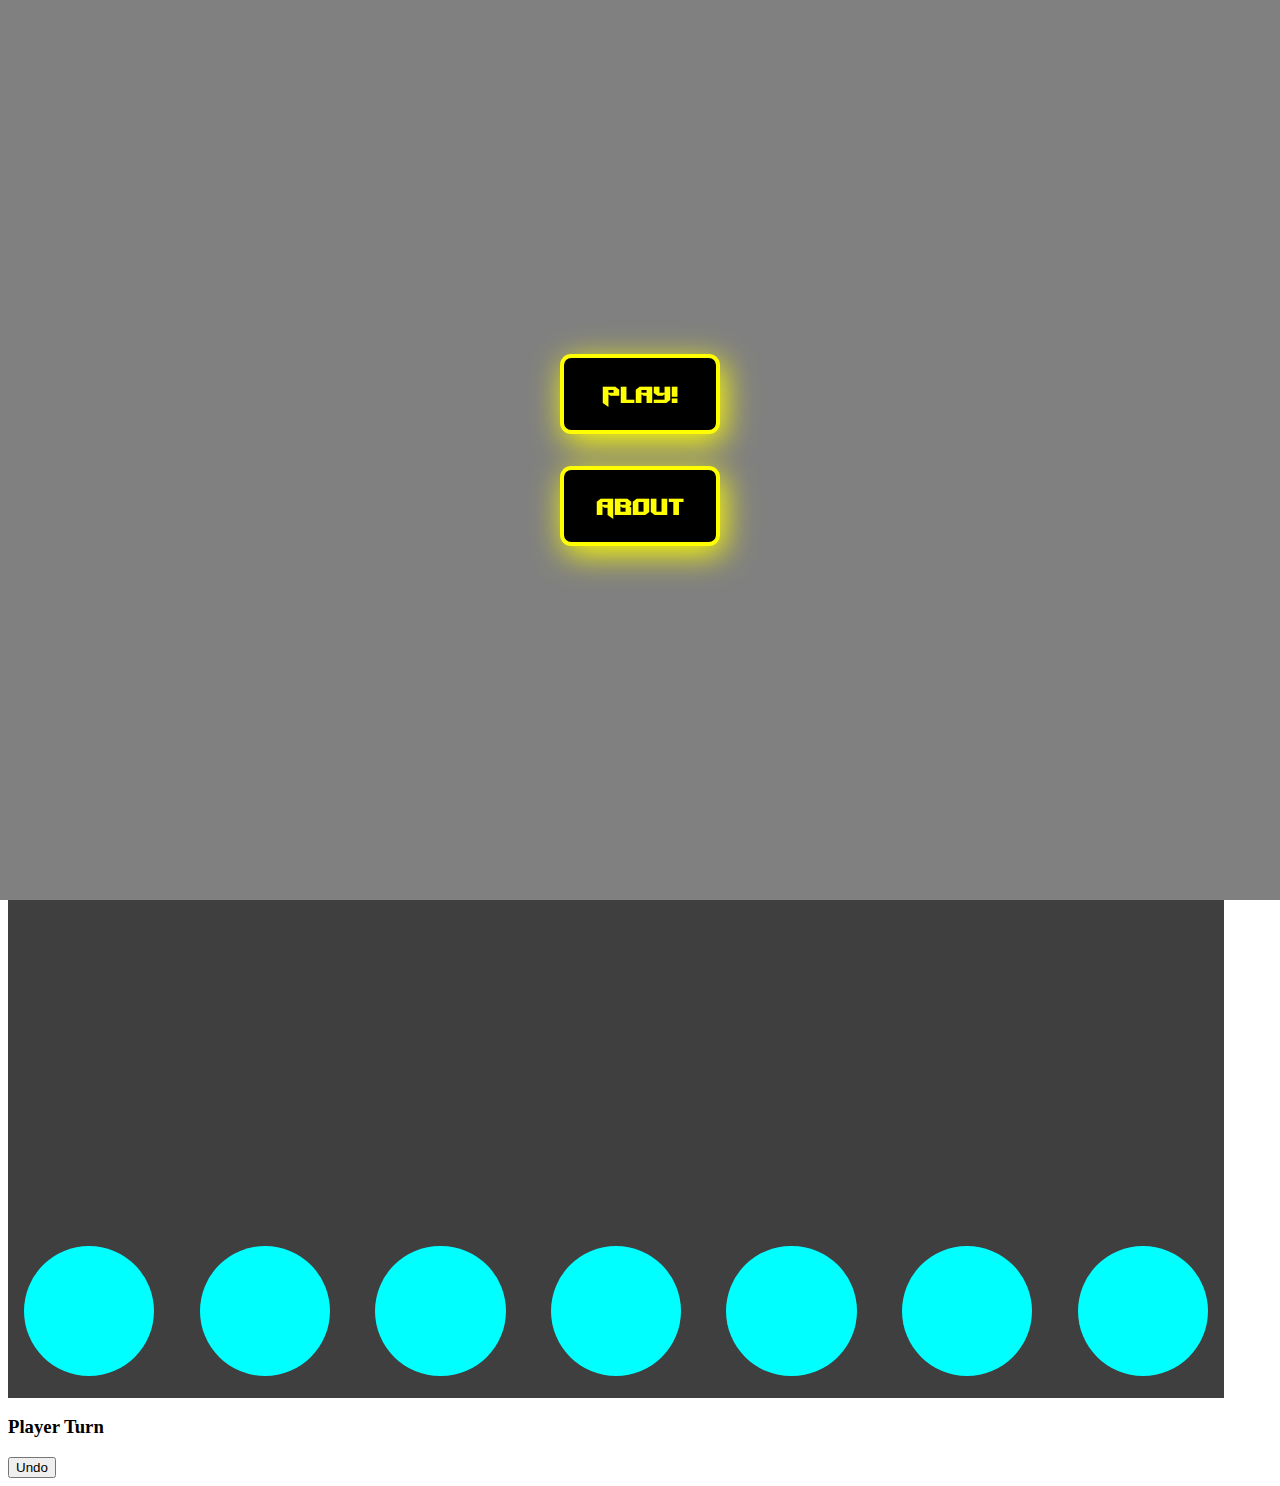
==== index.html @ 63e375f0 "Bug fixes & initial styling" ====
<!DOCTYPE html>
<html lang="en">
<head>
    <meta charset="UTF-8">
    <meta http-equiv="X-UA-Compatible" content="IE=edge">
    <meta name="viewport" content="width=device-width, initial-scale=1.0">
    <title>Document</title>

    <link rel="stylesheet" href="styles.css">
</head>
<body>
    <header>

    </header>
    <div id="home">
        <button class="homeBtn" onclick="startGame()">Play!</button>
        <button class="homeBtn" onclick="window.location.href='about.html'">About</button>
    </div>
    <div id="board" class="board">
    </div>
    <div id="buttonContainer">
        <div class="button" style="grid-column: 1"></div>
        <div class="button" style="grid-column: 2"></div>
        <div class="button" style="grid-column: 3"></div>
        <div class="button" style="grid-column: 4"></div>
        <div class="button" style="grid-column: 5"></div>
        <div class="button" style="grid-column: 6"></div>
        <div class="button" style="grid-column: 7"></div>
    </div>
    <div>
        <h3 id="turnIndicator">Player Turn</h3>
    </div>
    <button onclick="undoLastMove()">Undo</button>
</body>
<script src="main.js"></script>
</html>
---- styles.css ----
:root {
    --red: red;
    --blue: yellow;
}

@font-face {
    font-family: walkTheMoonExpanded;
    src: url(Walk_The_Moon_Expanded/walkthemoonexpand.ttf);
}

#font-face {
    font-family: walkTheMoonHalftone;
    src: url(Walk_The_Moon_Halftone/walkthemoonhalf.ttf);
}

#home {
    position: fixed;
    top: 0;
    left: 0;
    right: 0;
    bottom: 0;
    display: flex;
    flex-direction: column;
    align-items: center;
    justify-content: center;
    gap: 2rem;
    background-color: gray;
}

.homeBtn {
    width: 10rem;
    height: 5rem;
    font-size: 1.5rem;
    background-color: black;
    border: 4px solid yellow;
    border-radius: .7rem;
    font-family: walkTheMoonExpanded;
    color: yellow;
    filter: drop-shadow(.3rem .5rem 1rem yellow);
}

.board {
    width: 95vw;
    height: 95vw;
    display: grid;
    grid-template-columns: repeat(7, 1fr);
    grid-template-rows: repeat(7, 1fr);
    gap: 1vw;
    background-color: rgb(63, 63, 63);
    margin-top: 0;
}

.coin {
    background-color: darkred;
    width: 100%;
    height: 100%;
    border-radius: 50%;
    animation-name: coinDrop;
    animation-duration: .7s;
    animation-timing-function: ease-in;
}

#buttonContainer {
    width: 95vw;
    height: calc(95vw / 7);
    display: grid;
    grid-template-columns: repeat(7, 1fr);
    grid-template-rows: 1fr, 2px;
    gap: 1vw;
    justify-items: center;
    align-items: center;
    background-color:rgb(63, 63, 63);
}

.button {
    width: 80%;
    aspect-ratio: 1/1;
    border-radius: 50%;
    grid-row: 1;
    background-color: aqua;
}

@media (max-width: 600px), screen and (orientation: portrait) {
    .board {
        width: 95vw;
        height: 95vw;
    }

    #buttonContainer {
        width: 95vw;
        height: calc(95vw / 7);
    }
}
  








@keyframes coinDrop {
    from {transform: translate(0, -300px);}
    to {transform: translate(0, 0);}
}
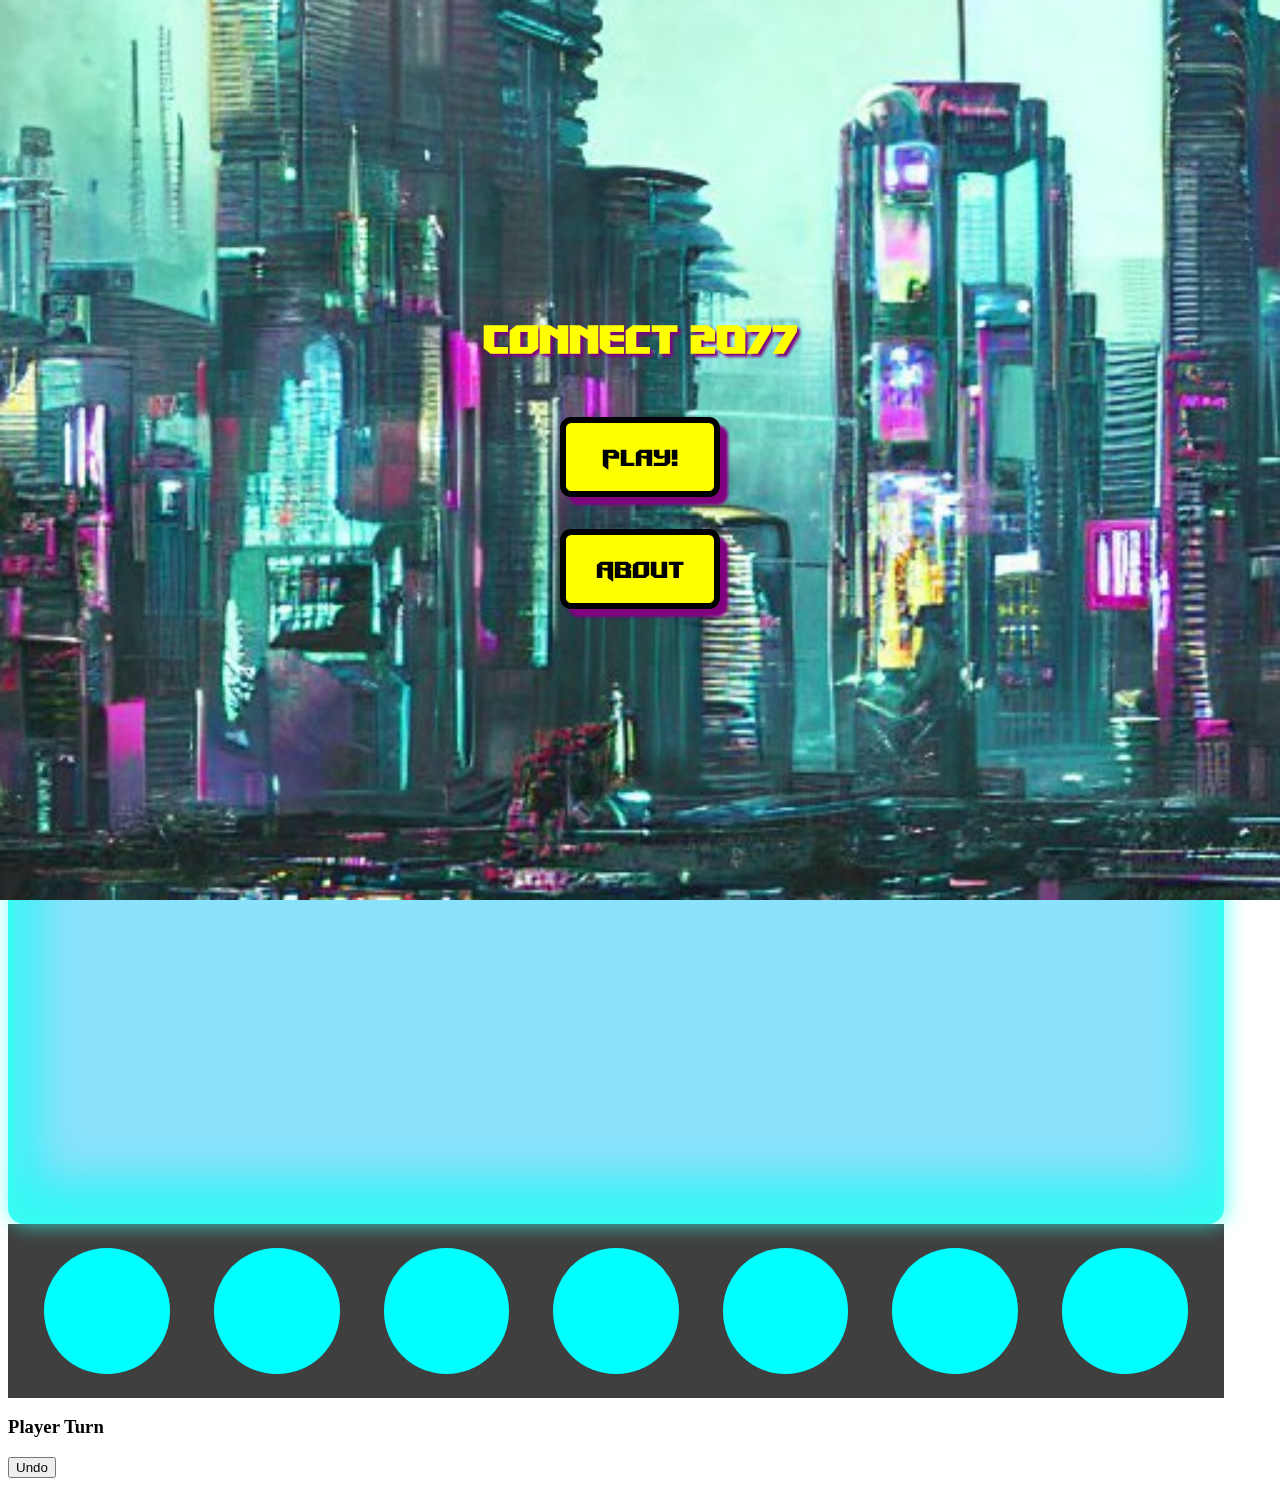
==== commit 37772b82: "New home page" ====
--- a/index.html
+++ b/index.html
@@ -7,12 +7,16 @@
     <title>Document</title>
 
     <link rel="stylesheet" href="styles.css">
+    <link rel="manifest" href="manifest.json">
+    <link rel="apple-touch-icon" href="icons/manifest-icon-192.maskable.png">
+    <meta name="theme-color" content="#fffb1c"/>
 </head>
 <body>
     <header>
 
     </header>
     <div id="home">
+        <h1>Connect 2077</h1>
         <button class="homeBtn" onclick="startGame()">Play!</button>
         <button class="homeBtn" onclick="window.location.href='about.html'">About</button>
     </div>
@@ -33,4 +37,9 @@
     <button onclick="undoLastMove()">Undo</button>
 </body>
 <script src="main.js"></script>
+<script>
+    if ('serviceWorker' in navigator) {
+        navigator.serviceWorker.register('/service-worker.js');
+    }
+</script>
 </html>--- a/styles.css
+++ b/styles.css
@@ -1,6 +1,7 @@
 :root {
     --red: red;
     --blue: yellow;
+    --boardColor: rgba(48,255,242,.9);
 }
 
 @font-face {
@@ -13,30 +14,46 @@
     src: url(Walk_The_Moon_Halftone/walkthemoonhalf.ttf);
 }
 
+* {
+    box-sizing: border-box;
+}
+
 #home {
     position: fixed;
     top: 0;
     left: 0;
     right: 0;
     bottom: 0;
+    z-index: 10;
     display: flex;
     flex-direction: column;
     align-items: center;
     justify-content: center;
     gap: 2rem;
     background-color: gray;
+    background-image: url(homeBackground.jpeg);
+    background-position: center;
+    background-size: cover;
+    /* add inverted vignette */
+}
+
+h1 {
+    font-family: walkTheMoonExpanded;
+    font-size: 2.5rem;
+    color: yellow;
+    filter: drop-shadow(.2rem .2rem .1rem purple);
 }
 
 .homeBtn {
     width: 10rem;
     height: 5rem;
     font-size: 1.5rem;
-    background-color: black;
-    border: 4px solid yellow;
+    background-color: yellow;
+    border: 6px solid black;
     border-radius: .7rem;
     font-family: walkTheMoonExpanded;
-    color: yellow;
-    filter: drop-shadow(.3rem .5rem 1rem yellow);
+    color: black;
+    filter: drop-shadow(.5rem .5rem .1rem purple);
 }
 
 .board {
@@ -46,8 +63,15 @@
     grid-template-columns: repeat(7, 1fr);
     grid-template-rows: repeat(7, 1fr);
     gap: 1vw;
-    background-color: rgb(63, 63, 63);
     margin-top: 0;
+    
+    background: rgba(0,160,255,.3);
+    box-shadow: inset 0 -15px 50px 10px rgba(48,255,242,.9);
+    padding: 1rem;
+    border: .4rem solid var(--boardColor);
+    border-radius: 1rem;
+    filter: drop-shadow(2px 0 10px var(--boardColor));
+    backdrop-filter: blur(12px);
 }
 
 .coin {
@@ -56,8 +80,35 @@
     height: 100%;
     border-radius: 50%;
     animation-name: coinDrop;
-    animation-duration: .7s;
-    animation-timing-function: ease-in;
+    animation-duration: 1s;
+    animation-timing-function: linear;
+    position: relative;
+}
+
+.coin div {
+    background-color: darkred;
+    width: 100%;
+    height: 100%;
+    border-radius: 50%;
+    animation-name: afterImage;
+    animation-duration: 1s;
+    animation-timing-function: linear;
+    position: absolute;
+}
+
+.coin :first-child {
+    animation-delay: 0s;
+    filter: opacity(60%);
+}
+
+.coin :nth-child(2) {
+    animation-delay: .8s;
+    filter: opacity(40%);
+}
+
+.coin :nth-child(3) {
+    animation-delay: 1.4s;
+    filter: opacity(20%);
 }
 
 #buttonContainer {
@@ -70,6 +121,7 @@
     justify-items: center;
     align-items: center;
     background-color:rgb(63, 63, 63);
+    padding: 0 1.3rem;
 }
 
 .button {
@@ -91,16 +143,14 @@
         height: calc(95vw / 7);
     }
 }
-  
-
-
-
-
-
-
-
 
 @keyframes coinDrop {
-    from {transform: translate(0, -300px);}
+    from {transform: translate(0, -500px);}
     to {transform: translate(0, 0);}
+}
+
+@keyframes afterImage {
+    0% {transform: translate(0, -15px);}
+    99% {transform: translate(0, -15px);}
+    100% {transform: translate(0, 0);}
 }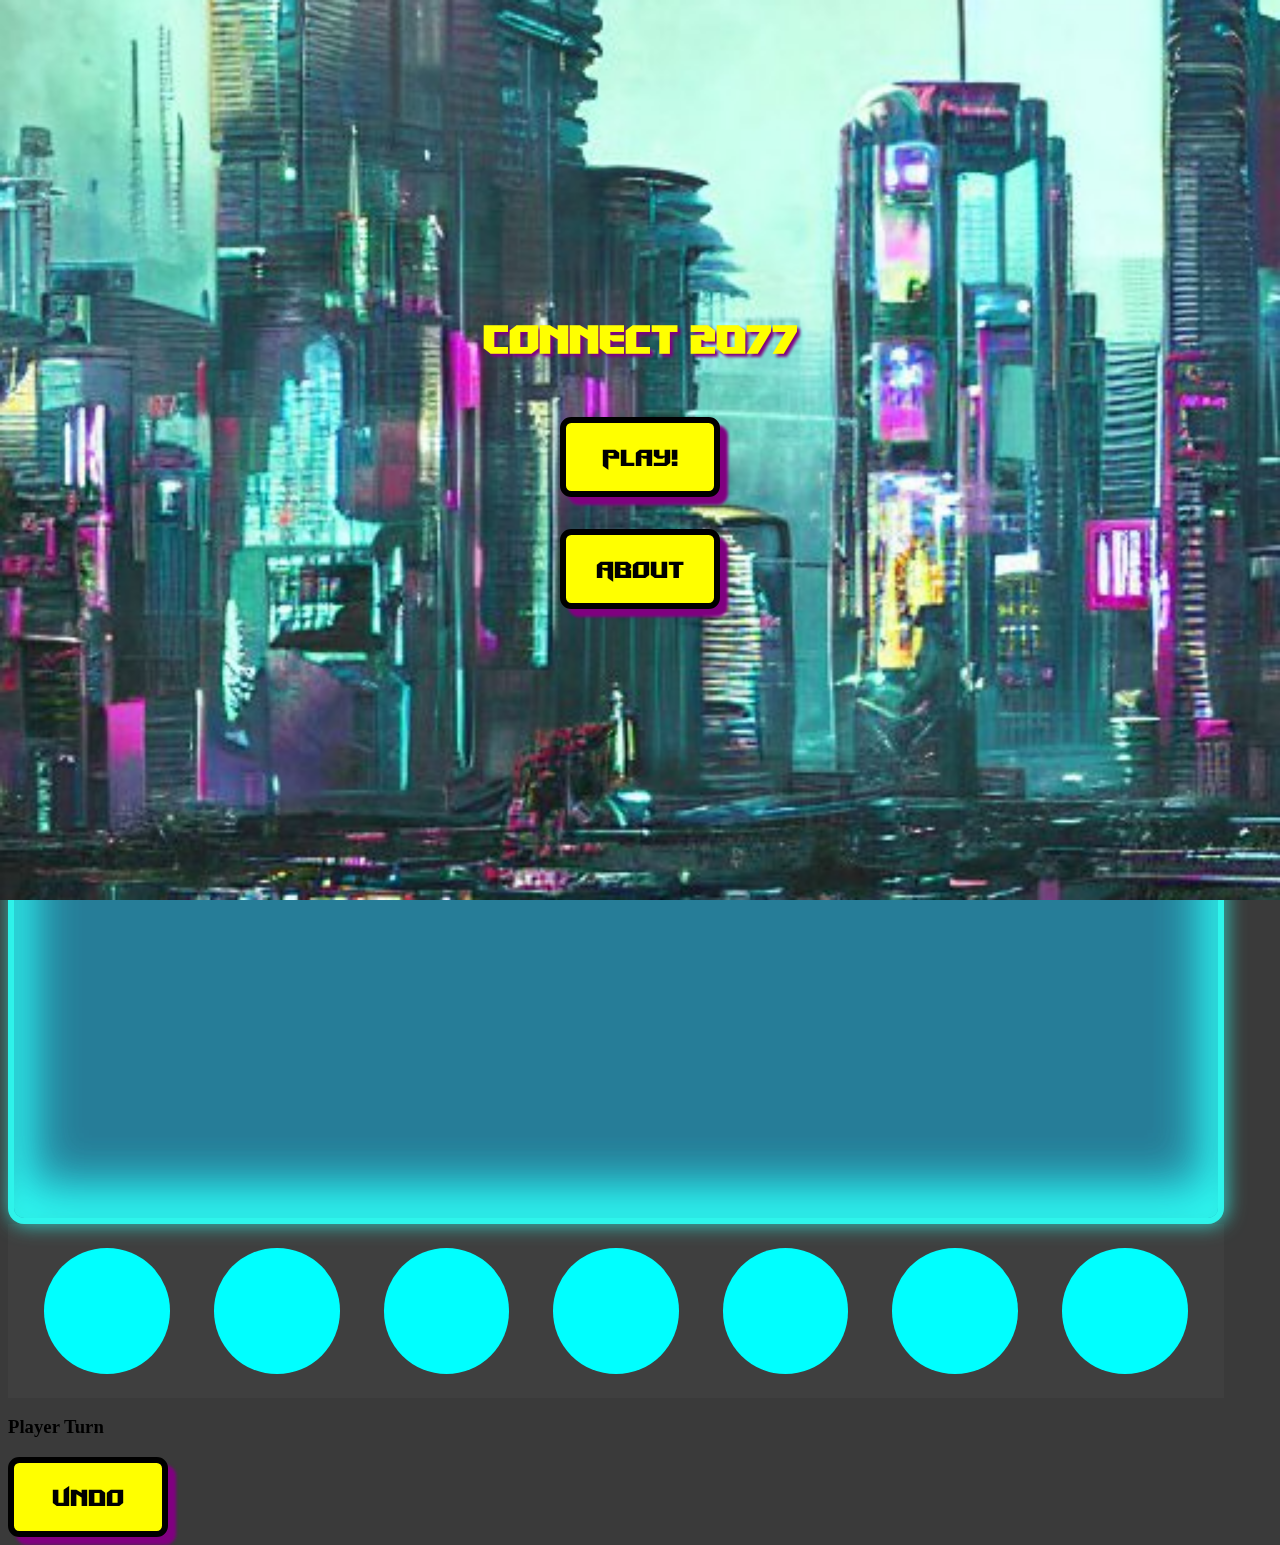
==== commit 310ae218: "Functioning page transitions" ====
--- a/index.html
+++ b/index.html
@@ -20,6 +20,17 @@
         <button class="homeBtn" onclick="startGame()">Play!</button>
         <button class="homeBtn" onclick="window.location.href='about.html'">About</button>
     </div>
+    <div id="winScreen">
+        <h2 id="winMsg">Player Won!</h2>
+        <button class="homeBtn" onclick="reset()">Home</button>
+        <button class="homeBtn" onclick="startGame()">New Game</button>
+    </div>
+    <div>
+        <div>
+        </div>
+        <div>
+        </div>
+    </div>
     <div id="board" class="board">
     </div>
     <div id="buttonContainer">
@@ -34,7 +45,7 @@
     <div>
         <h3 id="turnIndicator">Player Turn</h3>
     </div>
-    <button onclick="undoLastMove()">Undo</button>
+    <button class="homeBtn" onclick="undoLastMove()">Undo</button>
 </body>
 <script src="main.js"></script>
 <script>
--- a/styles.css
+++ b/styles.css
@@ -1,5 +1,5 @@
 :root {
-    --red: red;
+    --red: #f032fa;
     --blue: yellow;
     --boardColor: rgba(48,255,242,.9);
 }
@@ -16,6 +16,10 @@
 
 * {
     box-sizing: border-box;
+}
+
+body {
+    background-color: rgb(58, 58, 58);
 }
 
 #home {
@@ -56,13 +60,35 @@
     filter: drop-shadow(.5rem .5rem .1rem purple);
 }
 
+#winScreen {
+    display: none;
+    position: fixed;
+    top: 0;
+    left: 0;
+    right: 0;
+    bottom: 0;
+    z-index: 10;
+    flex-direction: column;
+    align-items: center;
+    justify-content: center;
+    gap: 2rem;
+    background-color: #0006;
+}
+
+h2 {
+    font-family: walkTheMoonExpanded;
+    font-size: 2rem;
+    color: yellow;
+    filter: drop-shadow(.2rem .2rem .1rem purple);
+}
+
 .board {
     width: 95vw;
     height: 95vw;
     display: grid;
     grid-template-columns: repeat(7, 1fr);
     grid-template-rows: repeat(7, 1fr);
-    gap: 1vw;
+    gap: 1.5vw;
     margin-top: 0;
     
     background: rgba(0,160,255,.3);
@@ -83,7 +109,7 @@
     animation-duration: 1s;
     animation-timing-function: linear;
     position: relative;
-}
+} 
 
 .coin div {
     background-color: darkred;
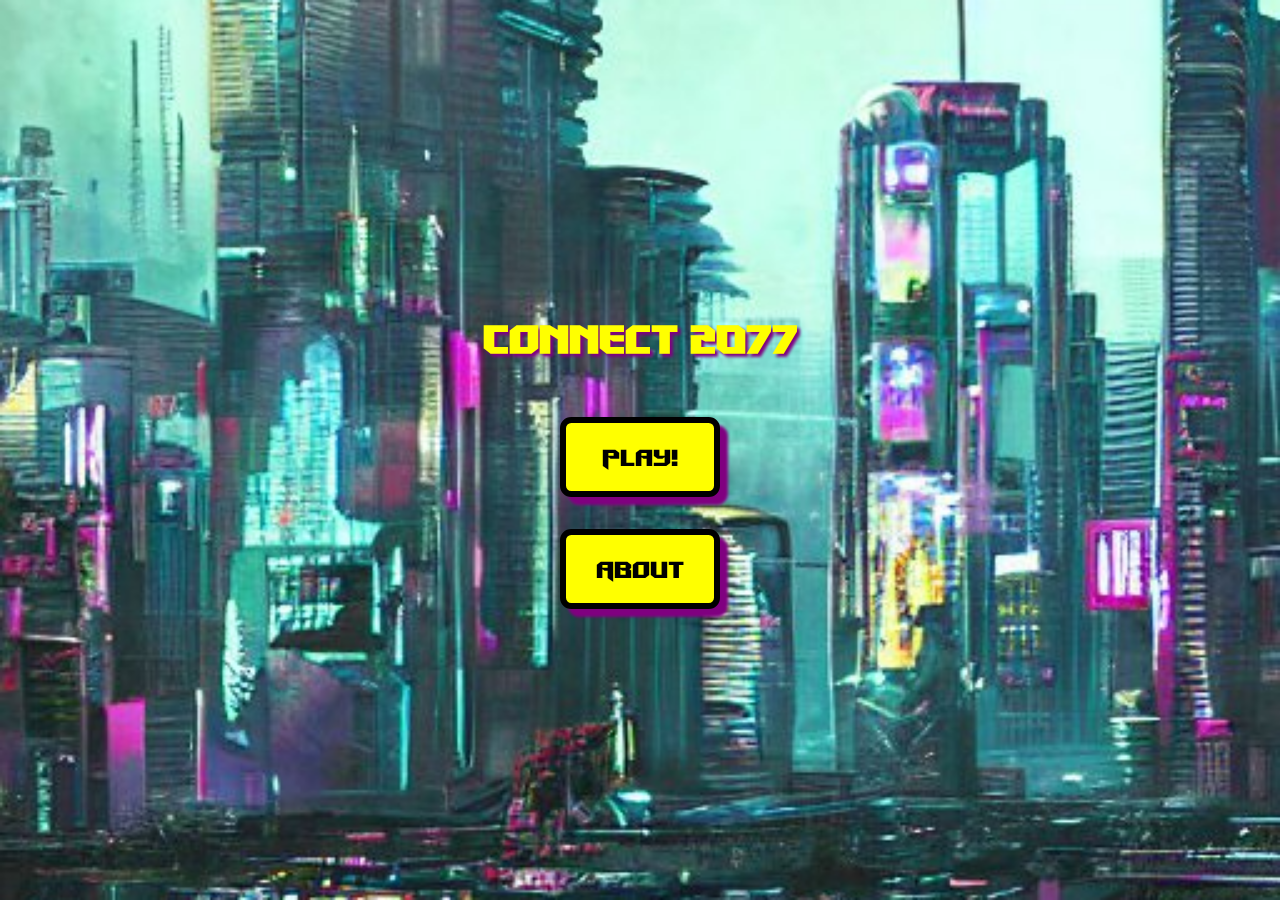
==== commit 7d591986: "New turn indicator" ====
--- a/index.html
+++ b/index.html
@@ -4,7 +4,8 @@
     <meta charset="UTF-8">
     <meta http-equiv="X-UA-Compatible" content="IE=edge">
     <meta name="viewport" content="width=device-width, initial-scale=1.0">
-    <title>Document</title>
+    <title>Connect 2077</title>
+    <link rel="icon" type="image/x-icon" href="icons/favicon.ico">
 
     <link rel="stylesheet" href="styles.css">
     <link rel="manifest" href="manifest.json">
@@ -12,10 +13,8 @@
     <meta name="theme-color" content="#fffb1c"/>
 </head>
 <body>
-    <header>
-
-    </header>
     <div id="home">
+        <button id="addBtn">Install</button>
         <h1>Connect 2077</h1>
         <button class="homeBtn" onclick="startGame()">Play!</button>
         <button class="homeBtn" onclick="window.location.href='about.html'">About</button>
@@ -25,10 +24,16 @@
         <button class="homeBtn" onclick="reset()">Home</button>
         <button class="homeBtn" onclick="startGame()">New Game</button>
     </div>
-    <div>
-        <div>
+    <button class="homeBtn home">Home</button>
+    <div class="gameHolder">
+    <div class="indicatorHolder">
+        <div class="turnIndicatorHolder">
+            <div class="turnIndicator red"></div>
+            <div id="pinkInd" class="indicatorBox left">Pink</div>
         </div>
-        <div>
+        <div class="turnIndicatorHolder">
+            <div id="yellowInd" class="indicatorBox right">Yellow</div>
+            <div class="turnIndicator blue"></div>
         </div>
     </div>
     <div id="board" class="board">
@@ -43,9 +48,10 @@
         <div class="button" style="grid-column: 7"></div>
     </div>
     <div>
-        <h3 id="turnIndicator">Player Turn</h3>
+        <h3 id="turnIndicator" style="display: none;">Player Turn</h3>
     </div>
-    <button class="homeBtn" onclick="undoLastMove()">Undo</button>
+    </div>
+    <button class="homeBtn undoBtn" onclick="undoLastMove()">Undo</button>
 </body>
 <script src="main.js"></script>
 <script>
--- a/styles.css
+++ b/styles.css
@@ -60,6 +60,22 @@
     filter: drop-shadow(.5rem .5rem .1rem purple);
 }
 
+#addBtn {
+    display: none;
+    position: absolute;
+    top: 10px;
+    right: 12px;
+    width: 7rem;
+    height: 3rem;
+    font-size: 1.2rem;
+    background-color: yellow;
+    border: 6px solid black;
+    border-radius: .7rem;
+    font-family: walkTheMoonExpanded;
+    color: black;
+    filter: drop-shadow(.3rem .3rem .1rem purple);
+}
+
 #winScreen {
     display: none;
     position: fixed;
@@ -80,6 +96,15 @@
     font-size: 2rem;
     color: yellow;
     filter: drop-shadow(.2rem .2rem .1rem purple);
+}
+
+.gameHolder {
+    position: absolute;
+    top: 0;
+    height: 100vh;
+    display: flex;
+    flex-direction: column;
+    justify-content: center;
 }
 
 .board {
@@ -158,6 +183,70 @@
     background-color: aqua;
 }
 
+.indicatorHolder {
+    height: 10vh;
+    width: 100%;
+    display: flex;
+    justify-content: space-between;
+}
+
+.turnIndicatorHolder {
+    display:flex;
+    align-items: center;
+    gap: -30px;
+}
+
+.turnIndicator {
+    display: inline-block;
+    width: 65px;
+    height: 65px;
+    border-radius: 50%;
+
+}
+
+.turnIndicator.red {
+    background-color: var(--red);
+    filter: drop-shadow(0 0 .5rem var(--red));
+}
+
+.turnIndicator.blue {
+    background-color: var(--blue);
+    filter: drop-shadow(0 0 .5rem var(--blue));
+}
+
+.indicatorBox {
+    display: inline-block;
+    z-index: -1;
+    width: 110px;
+    height: 50px;
+    border: 4px solid black;
+    border-radius: .4rem;
+    position: relative;
+    text-align: center;
+    line-height: calc(50px - (1rem / 2));
+    font-size: .9rem;
+    font-family: walkTheMoonExpanded;
+    padding: 0 .75rem;
+}
+
+.indicatorBox.left {
+    right: 15px;
+    color: var(--red);
+    text-align: right;   
+}
+
+.indicatorBox.right {
+    right: -15px;
+    color: var(--blue);
+    text-align: left;
+}
+
+.undoBtn {
+    position: absolute;
+    left: 10px;
+    bottom: 12px;
+}
+
 @media (max-width: 600px), screen and (orientation: portrait) {
     .board {
         width: 95vw;
